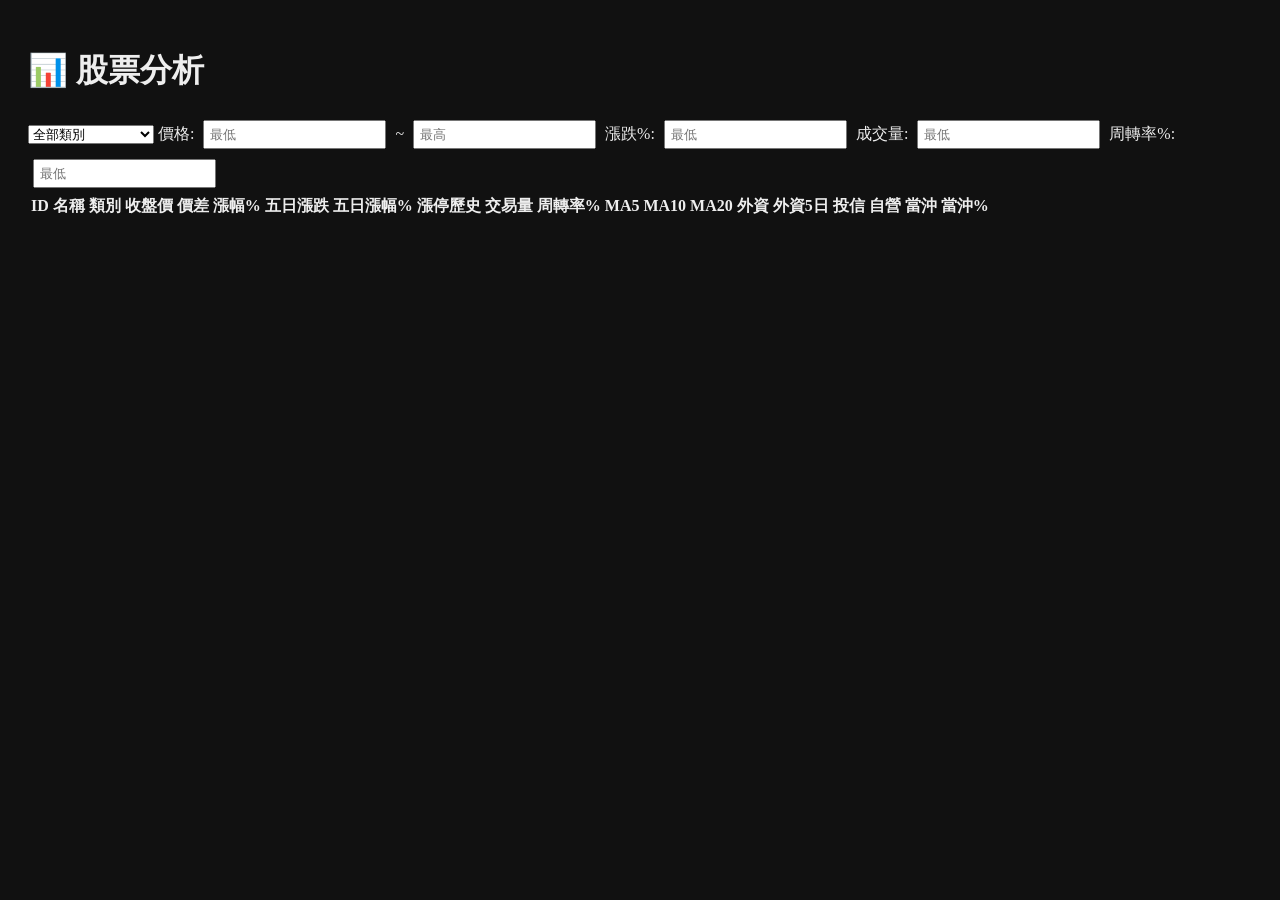
==== index.html @ 7d4ad820 "Move all content to root and remove docs/public" ====
<!DOCTYPE html>
<html lang="zh-TW">
<head>
  <meta charset="UTF-8">
  <title>股票分析</title>

  <!-- DataTables -->
  <link rel="stylesheet" href="https://cdn.datatables.net/1.13.6/css/jquery.dataTables.min.css">

  <style>
    body { background:#111; color:#eee; padding:20px; }
    input { margin:5px; padding:5px; }
  </style>
</head>
<body>

<h1>📊 股票分析</h1>

<!-- 篩選區 -->
<div>
  <select id="typeFilter">
    <option value="">全部類別</option>
  </select>
  價格: <input id="minPrice" placeholder="最低">
  ~ <input id="maxPrice" placeholder="最高">

  漲跌%: <input id="minSpread" placeholder="最低">

  成交量: <input id="minVolume" placeholder="最低">

  周轉率%: <input id="minTurnover" placeholder="最低">
</div>

<table id="stockTable" class="display">
  <thead>
    <tr>
      <th>ID</th>
      <th>名稱</th>
      <th>類別</th>
      <th>收盤價</th>
      <th>價差</th>
      <th>漲幅%</th>
      <th>五日漲跌</th>
      <th>五日漲幅%</th>
      <th>漲停歷史</th>
      <th>交易量</th>
      <th>周轉率%</th>
      <th>MA5</th>
      <th>MA10</th>
      <th>MA20</th>
      <th>外資</th>
      <th>外資5日</th>
      <th>投信</th>
      <th>自營</th>
      <th>當沖</th>
      <th>當沖%</th>
    </tr>
  </thead>
</table>

<script src="https://code.jquery.com/jquery-3.7.1.min.js"></script>
<script src="https://cdn.datatables.net/1.13.6/js/jquery.dataTables.min.js"></script>

<script src="app.js"></script>
</body>
</html>
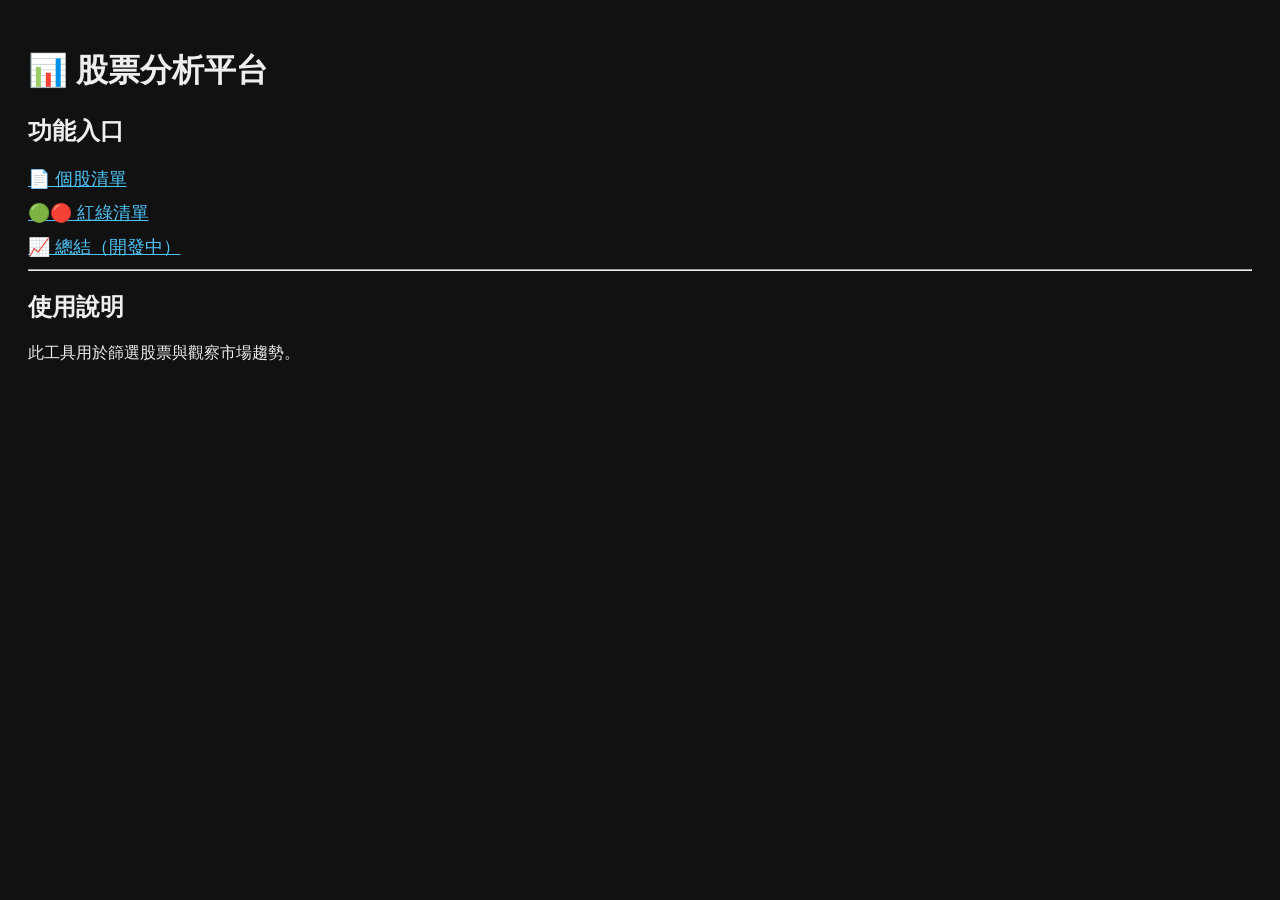
==== commit 1e4e704a: "update 2026/04/03 週五 18:24:55.47" ====
--- a/index.html
+++ b/index.html
@@ -2,65 +2,31 @@
 <html lang="zh-TW">
 <head>
   <meta charset="UTF-8">
-  <title>股票分析</title>
-
-  <!-- DataTables -->
-  <link rel="stylesheet" href="https://cdn.datatables.net/1.13.6/css/jquery.dataTables.min.css">
-
+  <title>股票分析入口</title>
   <style>
     body { background:#111; color:#eee; padding:20px; }
-    input { margin:5px; padding:5px; }
+    a {
+      display:block;
+      margin:10px 0;
+      color:#4fc3f7;
+      font-size:18px;
+    }
   </style>
 </head>
 <body>
 
-<h1>📊 股票分析</h1>
+<h1>📊 股票分析平台</h1>
 
-<!-- 篩選區 -->
-<div>
-  <select id="typeFilter">
-    <option value="">全部類別</option>
-  </select>
-  價格: <input id="minPrice" placeholder="最低">
-  ~ <input id="maxPrice" placeholder="最高">
+<h2>功能入口</h2>
 
-  漲跌%: <input id="minSpread" placeholder="最低">
+<a href="stocks.html">📄 個股清單</a>
+<a href="redgreen.html">🟢🔴 紅綠清單</a>
+<a href="summary.html">📈 總結（開發中）</a>
 
-  成交量: <input id="minVolume" placeholder="最低">
+<hr>
 
-  周轉率%: <input id="minTurnover" placeholder="最低">
-</div>
+<h2>使用說明</h2>
+<p>此工具用於篩選股票與觀察市場趨勢。</p>
 
-<table id="stockTable" class="display">
-  <thead>
-    <tr>
-      <th>ID</th>
-      <th>名稱</th>
-      <th>類別</th>
-      <th>收盤價</th>
-      <th>價差</th>
-      <th>漲幅%</th>
-      <th>五日漲跌</th>
-      <th>五日漲幅%</th>
-      <th>漲停歷史</th>
-      <th>交易量</th>
-      <th>周轉率%</th>
-      <th>MA5</th>
-      <th>MA10</th>
-      <th>MA20</th>
-      <th>外資</th>
-      <th>外資5日</th>
-      <th>投信</th>
-      <th>自營</th>
-      <th>當沖</th>
-      <th>當沖%</th>
-    </tr>
-  </thead>
-</table>
-
-<script src="https://code.jquery.com/jquery-3.7.1.min.js"></script>
-<script src="https://cdn.datatables.net/1.13.6/js/jquery.dataTables.min.js"></script>
-
-<script src="app.js"></script>
 </body>
 </html>
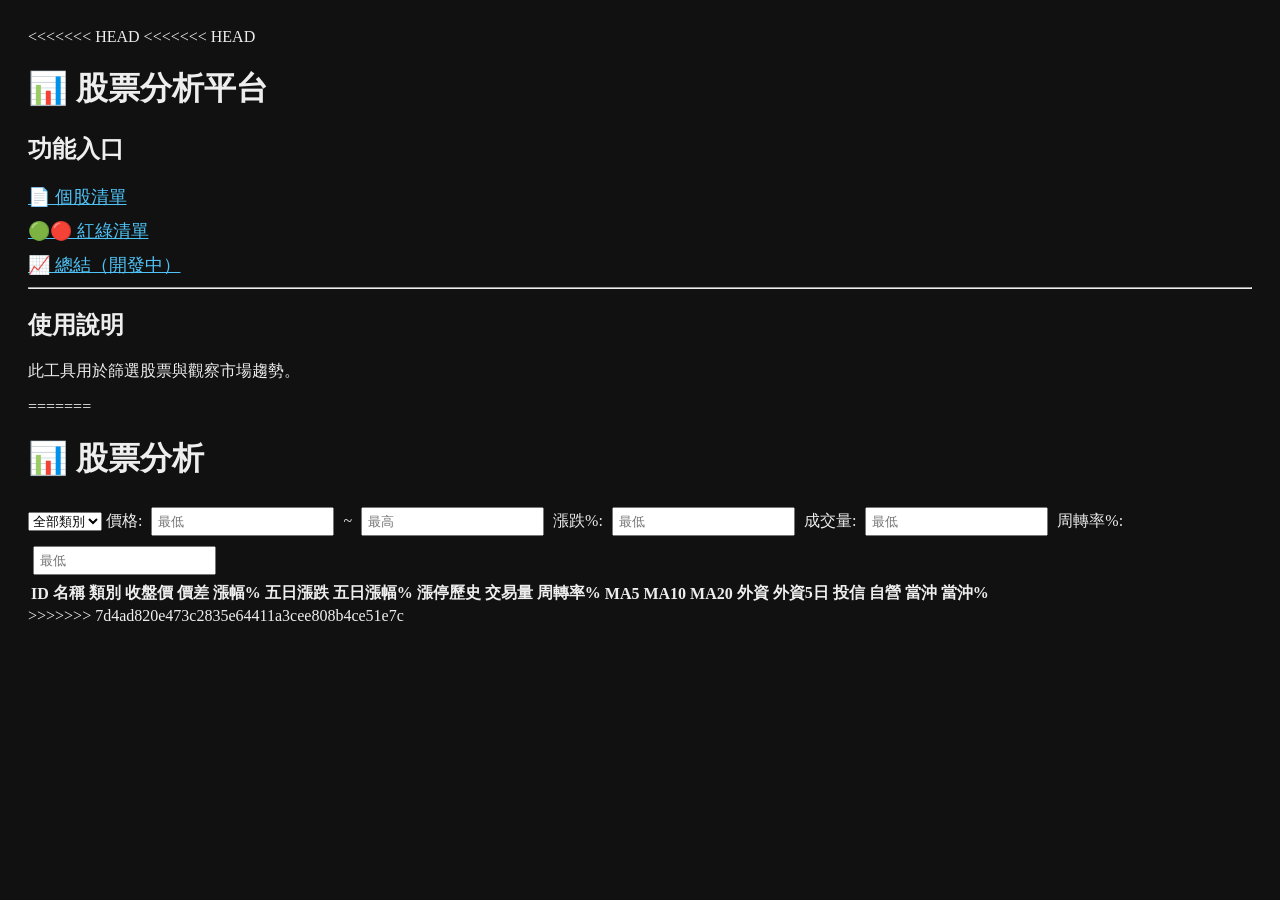
==== commit 03bcb5f9: "update 2026/04/03 週五 18:28:16.62" ====
--- a/index.html
+++ b/index.html
@@ -2,6 +2,7 @@
 <html lang="zh-TW">
 <head>
   <meta charset="UTF-8">
+<<<<<<< HEAD
   <title>股票分析入口</title>
   <style>
     body { background:#111; color:#eee; padding:20px; }
@@ -11,10 +12,21 @@
       color:#4fc3f7;
       font-size:18px;
     }
+=======
+  <title>股票分析</title>
+
+  <!-- DataTables -->
+  <link rel="stylesheet" href="https://cdn.datatables.net/1.13.6/css/jquery.dataTables.min.css">
+
+  <style>
+    body { background:#111; color:#eee; padding:20px; }
+    input { margin:5px; padding:5px; }
+>>>>>>> 7d4ad820e473c2835e64411a3cee808b4ce51e7c
   </style>
 </head>
 <body>
 
+<<<<<<< HEAD
 <h1>📊 股票分析平台</h1>
 
 <h2>功能入口</h2>
@@ -28,5 +40,55 @@
 <h2>使用說明</h2>
 <p>此工具用於篩選股票與觀察市場趨勢。</p>
 
+=======
+<h1>📊 股票分析</h1>
+
+<!-- 篩選區 -->
+<div>
+  <select id="typeFilter">
+    <option value="">全部類別</option>
+  </select>
+  價格: <input id="minPrice" placeholder="最低">
+  ~ <input id="maxPrice" placeholder="最高">
+
+  漲跌%: <input id="minSpread" placeholder="最低">
+
+  成交量: <input id="minVolume" placeholder="最低">
+
+  周轉率%: <input id="minTurnover" placeholder="最低">
+</div>
+
+<table id="stockTable" class="display">
+  <thead>
+    <tr>
+      <th>ID</th>
+      <th>名稱</th>
+      <th>類別</th>
+      <th>收盤價</th>
+      <th>價差</th>
+      <th>漲幅%</th>
+      <th>五日漲跌</th>
+      <th>五日漲幅%</th>
+      <th>漲停歷史</th>
+      <th>交易量</th>
+      <th>周轉率%</th>
+      <th>MA5</th>
+      <th>MA10</th>
+      <th>MA20</th>
+      <th>外資</th>
+      <th>外資5日</th>
+      <th>投信</th>
+      <th>自營</th>
+      <th>當沖</th>
+      <th>當沖%</th>
+    </tr>
+  </thead>
+</table>
+
+<script src="https://code.jquery.com/jquery-3.7.1.min.js"></script>
+<script src="https://cdn.datatables.net/1.13.6/js/jquery.dataTables.min.js"></script>
+
+<script src="app.js"></script>
+>>>>>>> 7d4ad820e473c2835e64411a3cee808b4ce51e7c
 </body>
 </html>
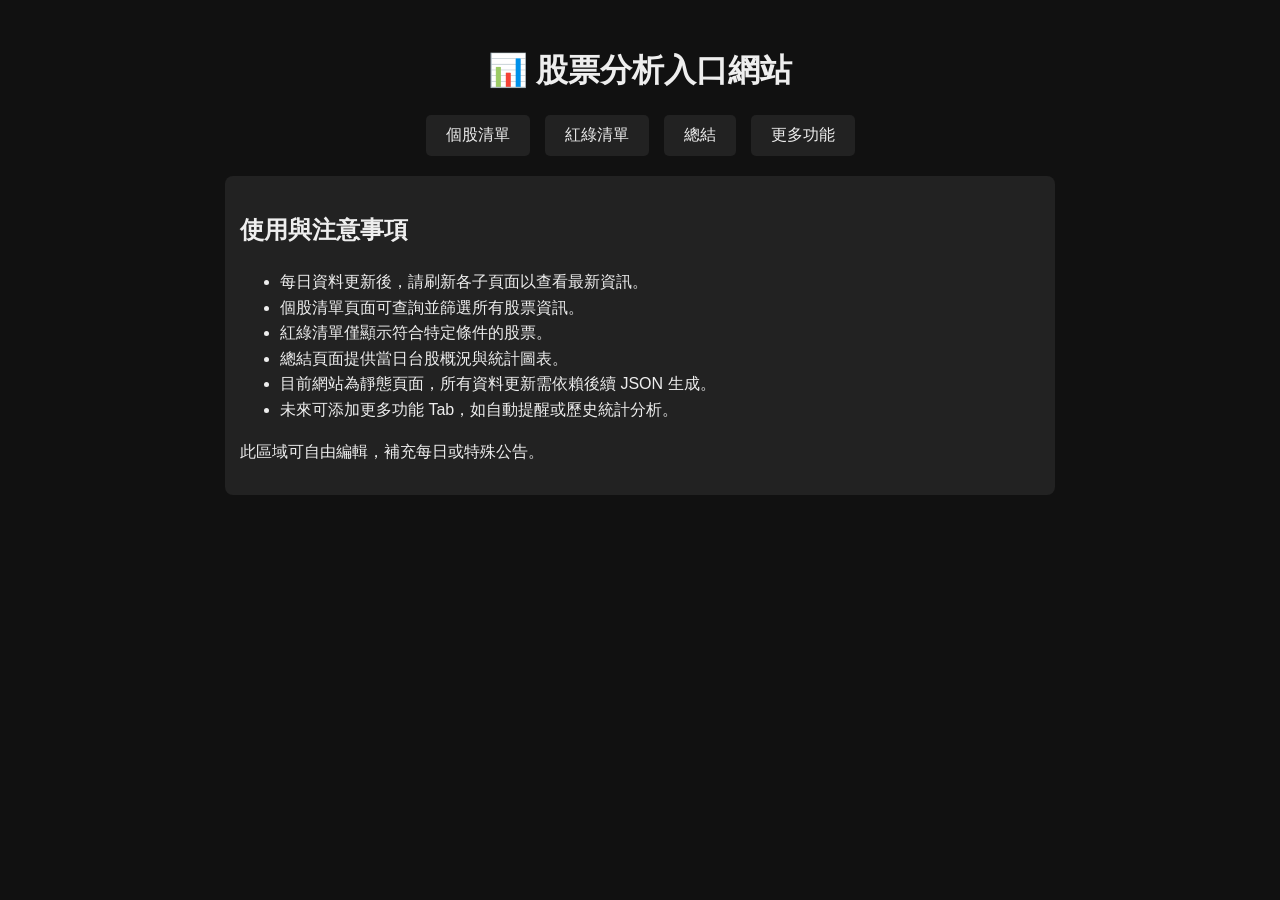
==== commit fc230944: "update 2026/04/03 週五 18:31:52.59" ====
--- a/index.html
+++ b/index.html
@@ -2,93 +2,70 @@
 <html lang="zh-TW">
 <head>
   <meta charset="UTF-8">
-<<<<<<< HEAD
   <title>股票分析入口</title>
   <style>
-    body { background:#111; color:#eee; padding:20px; }
-    a {
-      display:block;
-      margin:10px 0;
-      color:#4fc3f7;
-      font-size:18px;
+    body {
+      background: #111;
+      color: #eee;
+      font-family: Arial, sans-serif;
+      padding: 20px;
     }
-=======
-  <title>股票分析</title>
-
-  <!-- DataTables -->
-  <link rel="stylesheet" href="https://cdn.datatables.net/1.13.6/css/jquery.dataTables.min.css">
-
-  <style>
-    body { background:#111; color:#eee; padding:20px; }
-    input { margin:5px; padding:5px; }
->>>>>>> 7d4ad820e473c2835e64411a3cee808b4ce51e7c
+    h1 {
+      text-align: center;
+    }
+    .tabs {
+      display: flex;
+      gap: 15px;
+      margin: 20px 0;
+      justify-content: center;
+    }
+    .tabs a {
+      padding: 10px 20px;
+      background: #222;
+      color: #eee;
+      text-decoration: none;
+      border-radius: 5px;
+      transition: 0.2s;
+    }
+    .tabs a:hover {
+      background: #444;
+    }
+    .note {
+      background: #222;
+      padding: 15px;
+      border-radius: 8px;
+      max-width: 800px;
+      margin: 0 auto;
+      line-height: 1.6;
+    }
   </style>
 </head>
 <body>
 
-<<<<<<< HEAD
-<h1>📊 股票分析平台</h1>
+<h1>📊 股票分析入口網站</h1>
 
-<h2>功能入口</h2>
-
-<a href="stocks.html">📄 個股清單</a>
-<a href="redgreen.html">🟢🔴 紅綠清單</a>
-<a href="summary.html">📈 總結（開發中）</a>
-
-<hr>
-
-<h2>使用說明</h2>
-<p>此工具用於篩選股票與觀察市場趨勢。</p>
-
-=======
-<h1>📊 股票分析</h1>
-
-<!-- 篩選區 -->
-<div>
-  <select id="typeFilter">
-    <option value="">全部類別</option>
-  </select>
-  價格: <input id="minPrice" placeholder="最低">
-  ~ <input id="maxPrice" placeholder="最高">
-
-  漲跌%: <input id="minSpread" placeholder="最低">
-
-  成交量: <input id="minVolume" placeholder="最低">
-
-  周轉率%: <input id="minTurnover" placeholder="最低">
+<!-- Tab 連結 -->
+<div class="tabs">
+  <a href="stocks.html">個股清單</a>
+  <a href="redgreen.html">紅綠清單</a>
+  <a href="summary.html">總結</a>
+  <!-- 未來可添加其他 Tab -->
+  <a href="#">更多功能</a>
 </div>
 
-<table id="stockTable" class="display">
-  <thead>
-    <tr>
-      <th>ID</th>
-      <th>名稱</th>
-      <th>類別</th>
-      <th>收盤價</th>
-      <th>價差</th>
-      <th>漲幅%</th>
-      <th>五日漲跌</th>
-      <th>五日漲幅%</th>
-      <th>漲停歷史</th>
-      <th>交易量</th>
-      <th>周轉率%</th>
-      <th>MA5</th>
-      <th>MA10</th>
-      <th>MA20</th>
-      <th>外資</th>
-      <th>外資5日</th>
-      <th>投信</th>
-      <th>自營</th>
-      <th>當沖</th>
-      <th>當沖%</th>
-    </tr>
-  </thead>
-</table>
+<!-- 注意事項 / 使用說明 -->
+<div class="note">
+  <h2>使用與注意事項</h2>
+  <ul>
+    <li>每日資料更新後，請刷新各子頁面以查看最新資訊。</li>
+    <li>個股清單頁面可查詢並篩選所有股票資訊。</li>
+    <li>紅綠清單僅顯示符合特定條件的股票。</li>
+    <li>總結頁面提供當日台股概況與統計圖表。</li>
+    <li>目前網站為靜態頁面，所有資料更新需依賴後續 JSON 生成。</li>
+    <li>未來可添加更多功能 Tab，如自動提醒或歷史統計分析。</li>
+  </ul>
+  <p>此區域可自由編輯，補充每日或特殊公告。</p>
+</div>
 
-<script src="https://code.jquery.com/jquery-3.7.1.min.js"></script>
-<script src="https://cdn.datatables.net/1.13.6/js/jquery.dataTables.min.js"></script>
-
-<script src="app.js"></script>
->>>>>>> 7d4ad820e473c2835e64411a3cee808b4ce51e7c
 </body>
 </html>
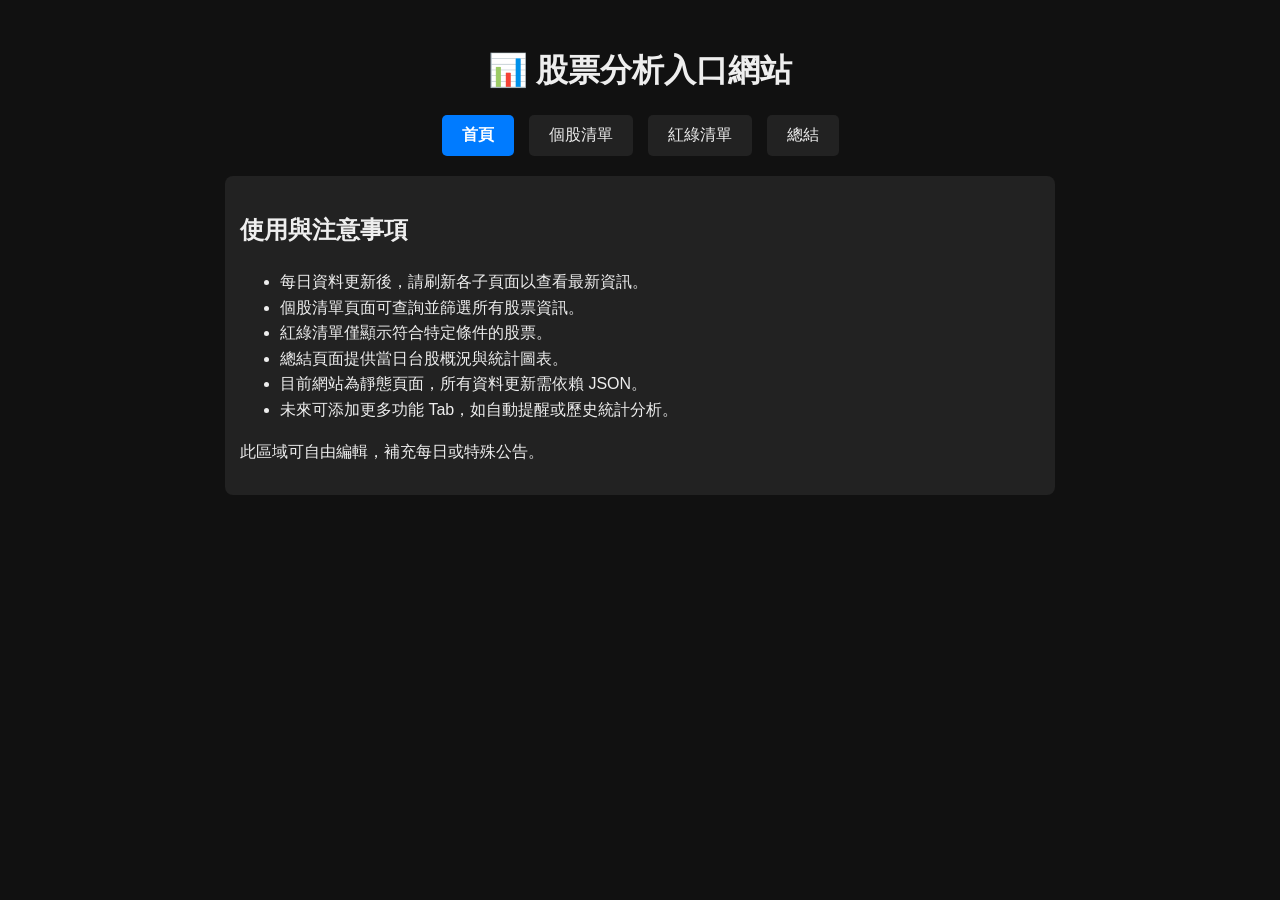
==== commit 70ab1a00: "update 2026/04/03 週五 18:38:48.58" ====
--- a/index.html
+++ b/index.html
@@ -30,6 +30,11 @@
     .tabs a:hover {
       background: #444;
     }
+    .tabs a.active {
+      background: #007bff;
+      color: #fff;
+      font-weight: bold;
+    }
     .note {
       background: #222;
       padding: 15px;
@@ -40,17 +45,16 @@
     }
   </style>
 </head>
-<body>
+<body data-page="index">
 
 <h1>📊 股票分析入口網站</h1>
 
 <!-- Tab 連結 -->
 <div class="tabs">
-  <a href="stocks.html">個股清單</a>
-  <a href="redgreen.html">紅綠清單</a>
-  <a href="summary.html">總結</a>
-  <!-- 未來可添加其他 Tab -->
-  <a href="#">更多功能</a>
+  <a href="index.html" class="tab-link">首頁</a>
+  <a href="stocks.html" class="tab-link">個股清單</a>
+  <a href="redgreen.html" class="tab-link">紅綠清單</a>
+  <a href="summary.html" class="tab-link">總結</a>
 </div>
 
 <!-- 注意事項 / 使用說明 -->
@@ -61,11 +65,21 @@
     <li>個股清單頁面可查詢並篩選所有股票資訊。</li>
     <li>紅綠清單僅顯示符合特定條件的股票。</li>
     <li>總結頁面提供當日台股概況與統計圖表。</li>
-    <li>目前網站為靜態頁面，所有資料更新需依賴後續 JSON 生成。</li>
+    <li>目前網站為靜態頁面，所有資料更新需依賴 JSON。</li>
     <li>未來可添加更多功能 Tab，如自動提醒或歷史統計分析。</li>
   </ul>
   <p>此區域可自由編輯，補充每日或特殊公告。</p>
 </div>
 
+<script>
+  // 標記當前頁面的 Tab
+  const page = document.body.getAttribute("data-page");
+  document.querySelectorAll(".tabs a").forEach(a => {
+    if(a.getAttribute("href") === page + ".html") {
+      a.classList.add("active");
+    }
+  });
+</script>
+
 </body>
 </html>
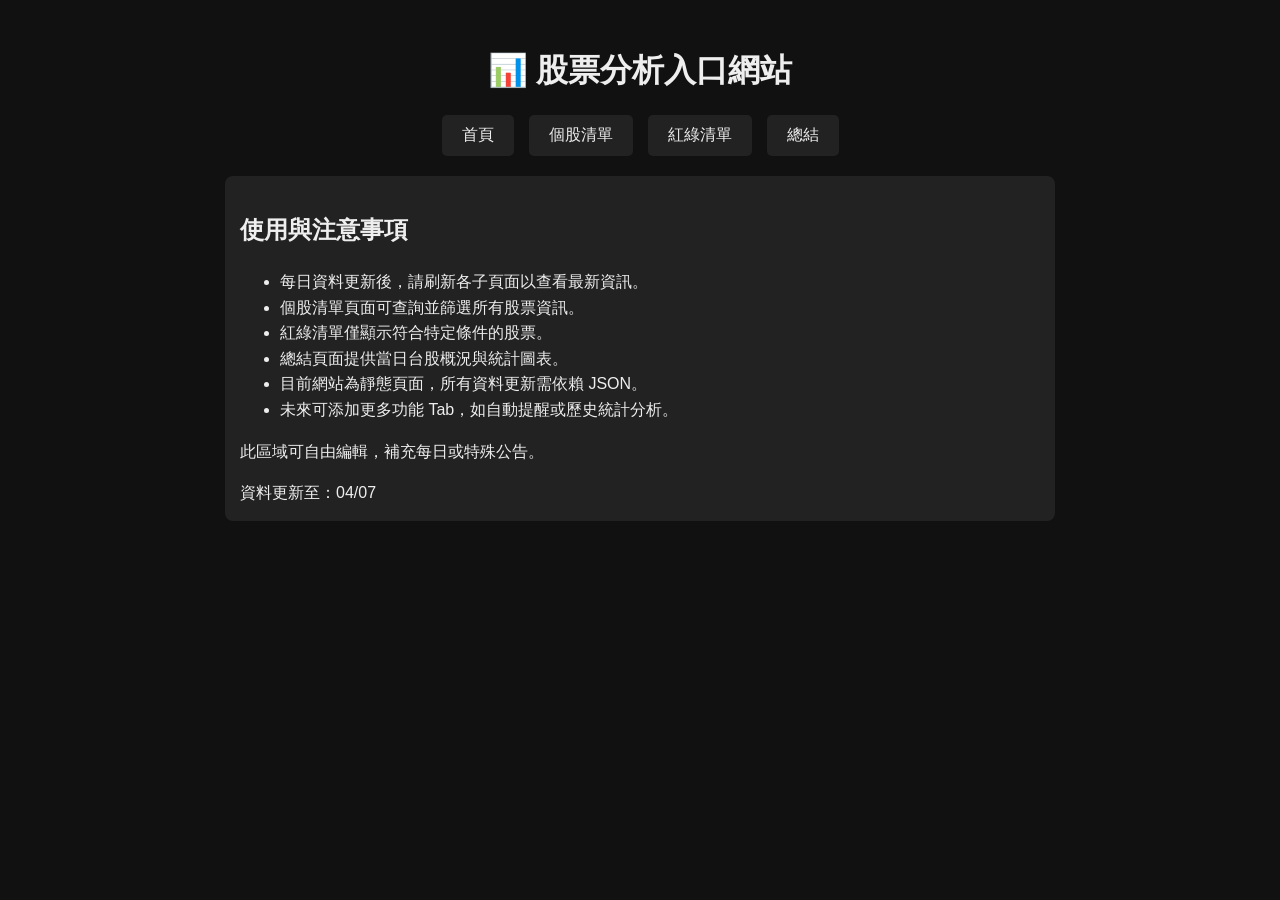
==== commit 0bb45f86: "update 2026/04/08 週三 21:47:53.96" ====
--- a/index.html
+++ b/index.html
@@ -69,8 +69,10 @@
     <li>未來可添加更多功能 Tab，如自動提醒或歷史統計分析。</li>
   </ul>
   <p>此區域可自由編輯，補充每日或特殊公告。</p>
+  <div id="latest-date" class="latest-date"></div>
 </div>
 
+<script src="app.js"></script>
 <script>
   // 標記當前頁面的 Tab
   const page = document.body.getAttribute("data-page");
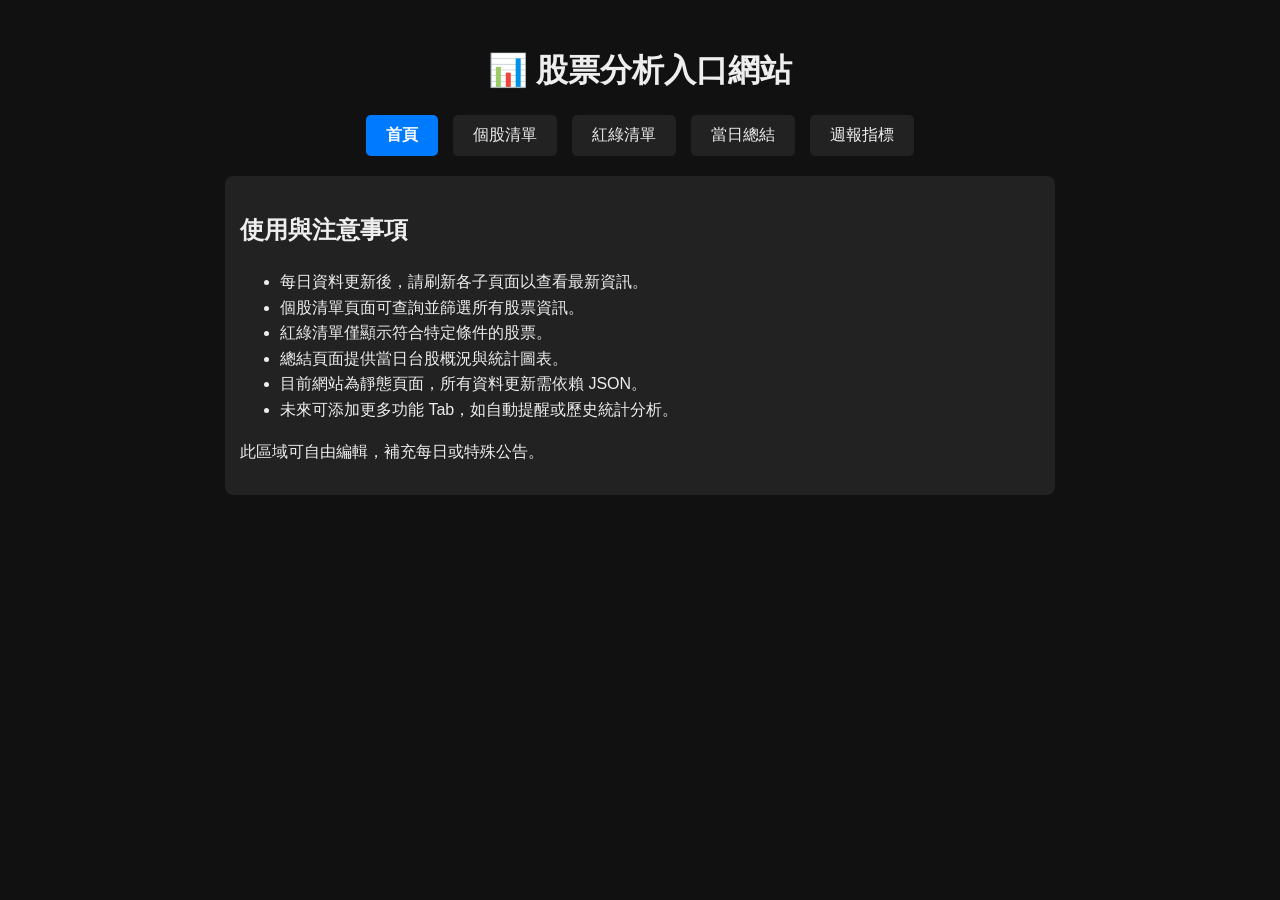
==== commit 24d148c9: "update 2026/04/08 週三 23:44:36.31" ====
--- a/index.html
+++ b/index.html
@@ -50,12 +50,7 @@
 <h1>📊 股票分析入口網站</h1>
 
 <!-- Tab 連結 -->
-<div class="tabs">
-  <a href="index.html" class="tab-link">首頁</a>
-  <a href="stocks.html" class="tab-link">個股清單</a>
-  <a href="redgreen.html" class="tab-link">紅綠清單</a>
-  <a href="summary.html" class="tab-link">總結</a>
-</div>
+<div id="navbar"></div>
 
 <!-- 注意事項 / 使用說明 -->
 <div class="note">
@@ -74,13 +69,6 @@
 
 <script src="app.js"></script>
 <script>
-  // 標記當前頁面的 Tab
-  const page = document.body.getAttribute("data-page");
-  document.querySelectorAll(".tabs a").forEach(a => {
-    if(a.getAttribute("href") === page + ".html") {
-      a.classList.add("active");
-    }
-  });
 </script>
 
 </body>
